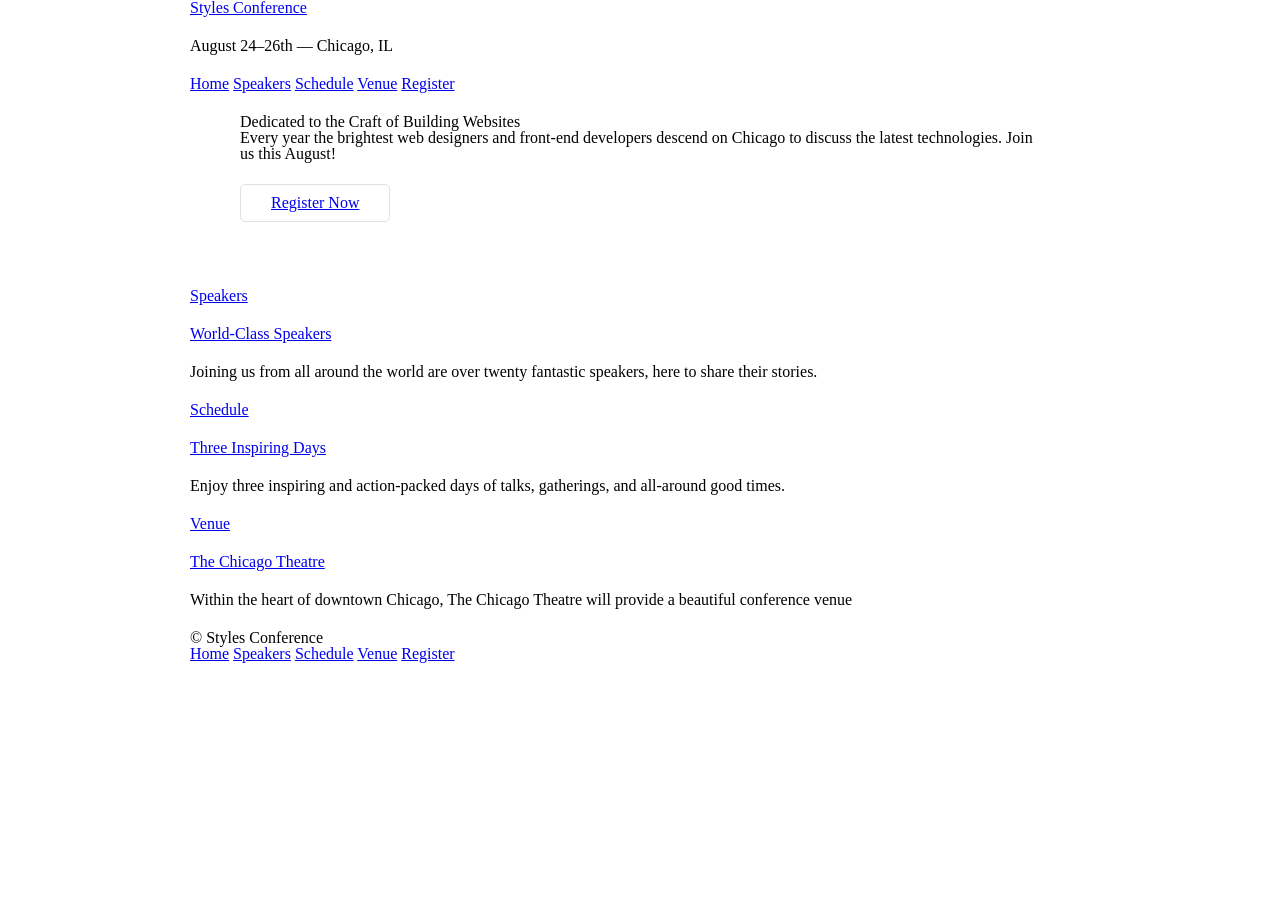
==== ShayHowe/index.html @ f457fa6f "initial commit" ====
<!DOCTYPE html>
<html lang="en">
<head>
    <meta charset="UTF-8">
    <meta name="viewport" content="width=device-width, initial-scale=1.0">
    <title>Styles Conference</title>
    <link rel="stylesheet" href="assets/stylesheets/main.css">
</head>
<body>
    <header class="container">
        <section>
            <a href="index.html"><h1>Styles Conference</h1></a>
        </section>
        <h3>August 24&ndash;26th &mdash; Chicago, IL</h3>
        <nav>
            <a href="index.html">Home</a>
            <a href="speakers.html">Speakers</a>
            <a href="schedule.html">Schedule</a>
            <a href="venue.html">Venue</a>
            <a href="register.html">Register</a>
        </nav>
    </header>

    <section class="hero  container">
        <h2>Dedicated to  the Craft of Building Websites</h2>
        <p>Every year the brightest web designers and front-end developers descend on Chicago to discuss the latest technologies. Join us this August!</p>
        <a href="register.html"  class="btn btn-alt">Register Now</a>
    </section>
    <section>
        <section class="container">
            <a href="speakers.html">
                <h5>Speakers</h5>
                <h3>World-Class Speakers</h3>
            </a>
            <p>Joining us from all around the world are over twenty fantastic speakers, here to share their stories.</p>
        </section>
        <section class="container">
            <a href="schedule.html">
                <h5>Schedule</h5>
                <h3>Three Inspiring Days</h3>
            </a>
            <p>Enjoy three inspiring and action-packed days of talks, gatherings, and all-around good times.</p>
        </section>
        <section class="container">
            <a href="venue.html">
                <h5>Venue</h5>
                <h3>The Chicago Theatre</h3>
            </a>
            <p>Within the heart of downtown Chicago, The Chicago Theatre will provide a beautiful conference venue</p>
        </section>
    </section>
    <footer class="container">
        <small>&copy; Styles Conference</small>
        <nav>
            <a href="index.html">Home</a>
            <a href="speakers.html">Speakers</a>
            <a href="schedule.html">Schedule</a>
            <a href="venue.html">Venue</a>
            <a href="register.html">Register</a>
        </nav>
        
    </footer>
      
    
    
        
</body>
</html>
---- ShayHowe/assets/stylesheets/main.css ----
/* http://meyerweb.com/eric/tools/css/reset/ 2. v2.0 | 20110126
  License: none (public domain)
*/

html, body, div, span, applet, object, iframe,
h1, h2, h3, h4, h5, h6, p, blockquote, pre,
a, abbr, acronym, address, big, cite, code,
del, dfn, em, img, ins, kbd, q, s, samp,
small, strike, strong, sub, sup, tt, var,
b, u, i, center,
dl, dt, dd, ol, ul, li,
fieldset, form, label, legend,
table, caption, tbody, tfoot, thead, tr, th, td,
article, aside, canvas, details, embed,
figure, figcaption, footer, header, hgroup,
menu, nav, output, ruby, section, summary,
time, mark, audio, video {
  margin: 0;
  padding: 0;
  border: 0;
  font-size: 100%;
  font: inherit;
  vertical-align: baseline;
}
/* HTML5 display-role reset for older browsers */
article, aside, details, figcaption, figure,
footer, header, hgroup, menu, nav, section {
  display: block;
}
body {
  line-height: 1;
}
ol, ul {
  list-style: none;
}
blockquote, q {
  quotes: none;
}
blockquote:before, blockquote:after,
q:before, q:after {
  content: '';
  content: none;
}
table {
  border-collapse: collapse;
  border-spacing: 0;
}

/*
  ========================================
  Grid
  ========================================
*/

*,
*:before,
*:after {
  -webkit-box-sizing: border-box;
     -moz-box-sizing: border-box;
          box-sizing: border-box;
}

.container {
    margin: 0 auto;
    padding-left: 30px;
    padding-right: 30px;
    width: 960px;
  }

/*
  ========================================
  Typography
  ========================================
*/

h1, h3, h4, h5, p {
    margin-bottom: 22px;
  }

/*
  ========================================
  Buttons
  ========================================
*/

.btn {
    border-radius: 5px;
    display: inline-block;
    margin: 0;
  }

.btn-alt {
    border: 1px solid #dfe2e5;
    padding: 10px 30px;
  }
  
/*
  ========================================
  Home
  ========================================
*/

.hero {
    padding: 22px 80px 66px 80px;
  }
  
  /*
  ========================================
  Clearfix
  ========================================
*/
.group:before,
.group:after {
  content: "";
  display: table;
}
.group:after {
  clear: both;
}
.group {
  clear: both;
  *zoom: 1;
}
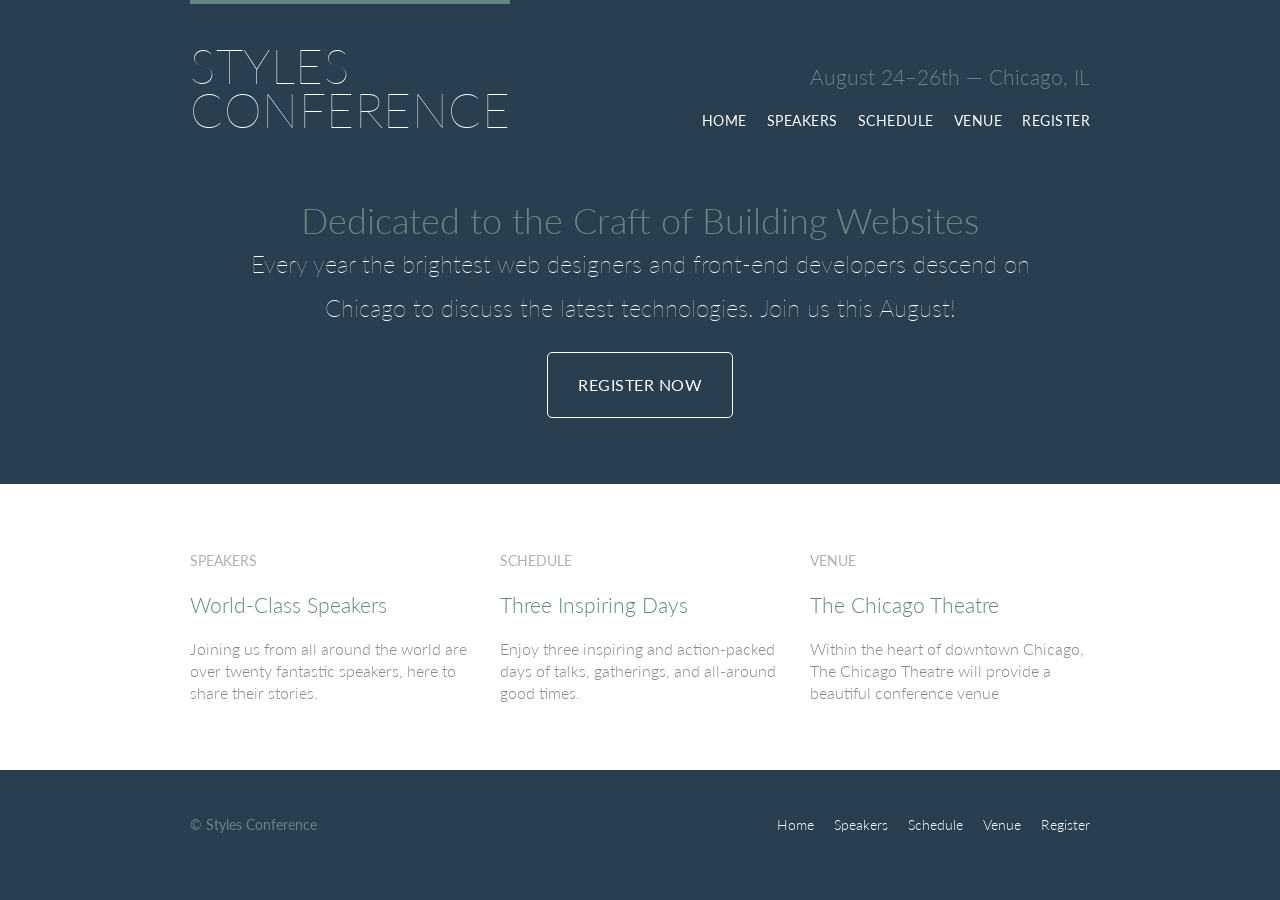
==== commit 471989ee: "Shaye Howe Html and CSS initial commit" ====
--- a/ShayHowe/index.html
+++ b/ShayHowe/index.html
@@ -5,19 +5,23 @@
     <meta name="viewport" content="width=device-width, initial-scale=1.0">
     <title>Styles Conference</title>
     <link rel="stylesheet" href="assets/stylesheets/main.css">
+    <link href="https://fonts.googleapis.com/css2?family=Lato:wght@100;300;400&display=swap" rel="stylesheet">
+
 </head>
 <body>
-    <header class="container">
+    <header class="primary-header container group">
         <section>
-            <a href="index.html"><h1>Styles Conference</h1></a>
+            <h1 class="logo"><a href="index.html">Styles<br> Conference</a></h1>
         </section>
-        <h3>August 24&ndash;26th &mdash; Chicago, IL</h3>
-        <nav>
-            <a href="index.html">Home</a>
-            <a href="speakers.html">Speakers</a>
-            <a href="schedule.html">Schedule</a>
-            <a href="venue.html">Venue</a>
-            <a href="register.html">Register</a>
+        <h3 class="tagline">August 24&ndash;26th &mdash; Chicago, IL</h3>
+        <nav class="nav primary-nav">
+            <ul>
+                <li><a href="index.html">Home</a></li><!--
+             --><li><a href="speakers.html">Speakers</a></li><!--
+             --><li><a href="schedule.html">Schedule</a></li><!--
+             --><li><a href="venue.html">Venue</a></li><!--
+             --><li><a href="register.html">Register</a></li>
+            </ul>
         </nav>
     </header>
 
@@ -26,43 +30,42 @@
         <p>Every year the brightest web designers and front-end developers descend on Chicago to discuss the latest technologies. Join us this August!</p>
         <a href="register.html"  class="btn btn-alt">Register Now</a>
     </section>
-    <section>
-        <section class="container">
-            <a href="speakers.html">
-                <h5>Speakers</h5>
-                <h3>World-Class Speakers</h3>
-            </a>
-            <p>Joining us from all around the world are over twenty fantastic speakers, here to share their stories.</p>
-        </section>
-        <section class="container">
-            <a href="schedule.html">
-                <h5>Schedule</h5>
-                <h3>Three Inspiring Days</h3>
-            </a>
-            <p>Enjoy three inspiring and action-packed days of talks, gatherings, and all-around good times.</p>
-        </section>
-        <section class="container">
-            <a href="venue.html">
-                <h5>Venue</h5>
-                <h3>The Chicago Theatre</h3>
-            </a>
-            <p>Within the heart of downtown Chicago, The Chicago Theatre will provide a beautiful conference venue</p>
-        </section>
+    <section class="row">
+        <div class="grid">
+            <section class="teaser col-1-3">
+                <a href="speakers.html">
+                    <h5>Speakers</h5>
+                    <h3>World-Class Speakers</h3>
+                </a>
+                <p>Joining us from all around the world are over twenty fantastic speakers, here to share their stories.</p>
+            </section><!--
+            --><section class="teaser col-1-3">
+                <a href="schedule.html">
+                    <h5>Schedule</h5>
+                    <h3>Three Inspiring Days</h3>
+                </a>
+                <p>Enjoy three inspiring and action-packed days of talks, gatherings, and all-around good times.</p>
+            </section><!--
+            --><section class="teaser col-1-3">
+                <a href="venue.html">
+                    <h5>Venue</h5>
+                    <h3>The Chicago Theatre</h3>
+                </a>
+                <p>Within the heart of downtown Chicago, The Chicago Theatre will provide a beautiful conference venue</p>
+            </section>
+        </div>   
     </section>
-    <footer class="container">
+    <footer class="primary-footer container group">
         <small>&copy; Styles Conference</small>
-        <nav>
-            <a href="index.html">Home</a>
-            <a href="speakers.html">Speakers</a>
-            <a href="schedule.html">Schedule</a>
-            <a href="venue.html">Venue</a>
-            <a href="register.html">Register</a>
+        <nav class="nav">
+            <ul>
+                <li><a href="index.html">Home</a></li><!--
+             --><li><a href="speakers.html">Speakers</a></li><!--
+             --><li><a href="schedule.html">Schedule</a></li><!--
+             --><li><a href="venue.html">Venue</a></li><!--
+             --><li><a href="register.html">Register</a></li>
+            </ul>
         </nav>
-        
-    </footer>
-      
-    
-    
-        
+    </footer>      
 </body>
 </html>
--- a/ShayHowe/assets/stylesheets/main.css
+++ b/ShayHowe/assets/stylesheets/main.css
@@ -1,3 +1,10 @@
+/*
+  ========================================
+  CSS Reset
+  ========================================
+*/
+
+
 /* http://meyerweb.com/eric/tools/css/reset/ 2. v2.0 | 20110126
   License: none (public domain)
 */
@@ -48,6 +55,54 @@
 
 /*
   ========================================
+  Custom styles
+  ========================================
+*/
+body {
+    background: #293f50;
+    color: #888;
+    font: 300 16px/22px "Lato","Open Sans", "Helvetica Neue", Helvetica, Arial, sans-serif;
+}
+
+h1, h2, h3, h4 {
+    color: #648880;
+}
+
+h1 {
+    font-size: 36px;
+    line-height: 44px;
+}
+
+h2 {
+    font-size: 24px;
+    line-height: 44px;
+}
+
+h3 {
+    font-size: 21px;
+}
+
+h4 {
+    font-size: 18px;
+}
+
+h5 {
+    color: #a9b2b9;
+    font-size: 14px;
+    font-weight: 400;
+    text-transform: uppercase;
+}
+
+strong {
+    font-weight: 400;
+}
+
+cite, em {
+    font-style: italic;
+}
+  
+/*
+  ========================================
   Grid
   ========================================
 */
@@ -60,12 +115,16 @@
           box-sizing: border-box;
 }
 
+.container ,
+.grid {
+    margin: 0 auto;
+    width: 960px;
+}
+
 .container {
-    margin: 0 auto;
     padding-left: 30px;
     padding-right: 30px;
-    width: 960px;
-  }
+}
 
 /*
   ========================================
@@ -75,7 +134,23 @@
 
 h1, h3, h4, h5, p {
     margin-bottom: 22px;
-  }
+}
+
+/*
+  ========================================
+  Leads
+  ========================================
+*/
+
+.lead {
+    text-align: center;
+}
+
+.lead p {
+    font-size: 21px;
+    line-height: 33px;
+}
+  
 
 /*
   ========================================
@@ -85,14 +160,26 @@
 
 .btn {
     border-radius: 5px;
+    color: #fff;
+    cursor: pointer;
     display: inline-block;
+    font-weight: 400;
+    letter-spacing: .5px;
     margin: 0;
-  }
+    text-transform: uppercase;
+}
+  
 
 .btn-alt {
-    border: 1px solid #dfe2e5;
+    border: 1px solid #fff;
     padding: 10px 30px;
-  }
+}
+
+.btn-alt:hover {
+    background: #fff;
+    color: #648880;
+}
+  
   
 /*
   ========================================
@@ -102,7 +189,7 @@
 
 .hero {
     padding: 22px 80px 66px 80px;
-  }
+}
   
   /*
   ========================================
@@ -114,10 +201,236 @@
   content: "";
   display: table;
 }
+
 .group:after {
   clear: both;
 }
+
 .group {
   clear: both;
   *zoom: 1;
 }
+
+/*
+  ========================================
+  Rows
+  ========================================
+*/
+
+.row,
+.row-alt{
+  min-width: 960px;
+}
+
+.row {
+  background: #fff;
+  padding: 66px 0 44px 0;
+}
+
+.row-alt {
+   background: #cbe2c1;
+   background: -webkit-linear-gradient(to right, #a1d3b0, #f6f1d3);
+   background:    -moz-linear-gradient(to right, #a1d3b0, #f6f1d3);
+   background:         linear-gradient(to right, #a1d3b0, #f6f1d3);
+   padding: 44px 0 22px 0;
+ }
+
+
+/*
+  ========================================
+  Primary header
+  ========================================
+*/
+
+.logo {
+    border-top: 4px solid #648880;
+    padding: 40px 0 22px 0;
+    float: left;
+}
+ 
+ /*
+  ========================================
+  Primary footer
+  ========================================
+*/
+
+.primary-footer small {
+    float: left;
+} 
+
+.primary-footer {
+    padding-bottom: 44px;
+    padding-top: 44px;
+}
+  
+
+ /*
+  ========================================
+  Reusable layout
+  ========================================
+*/
+
+.col-1-3 {
+    width: 33.33%;
+}
+
+.col-2-3 {
+    width: 66.66%;
+}
+
+.col-1-3,
+.col-2-3 {
+  display: inline-block;
+  vertical-align: top;
+}
+  
+.grid,
+.col-1-3,
+.col-2-3 {
+  padding-left: 15px;
+  padding-right: 15px;
+}
+
+/*
+  ========================================
+  Links
+  ========================================
+*/
+
+
+
+a {
+    color: #648880;
+    text-decoration: none;
+}
+
+a:hover {
+    color: #a9b2b9;
+}
+
+p a {
+    border-bottom: 1px solid #dfe2e5;
+}
+
+.primary-header a,
+.primary-footer a {
+  color: #fff;
+}
+
+.primary-header a:hover,
+.primary-footer a:hover {
+  color: #648880;
+}
+
+  
+
+/*
+  ========================================
+  Logo
+  ========================================
+*/
+
+.logo {
+    border-top: 4px solid #648880;
+    float: left;
+    font-size: 48px;
+    font-weight: 100;
+    letter-spacing: .5px;
+    line-height: 44px;
+    padding: 40px 0 22px 0;
+    text-transform: uppercase;
+}
+  
+
+.tagline {
+    margin: 66px 0 22px 0;
+    text-align: right;
+}
+  
+  
+/*
+  ========================================
+  Navigation 
+  ========================================
+*/
+
+.primary-nav {
+    font-size: 14px;
+    font-weight: 400;
+    letter-spacing: .5px;
+    text-transform: uppercase;
+}
+
+.nav {
+    text-align: right;
+}
+
+.nav li {
+    display: inline-block;
+    margin: 0 10px;
+    vertical-align: top;
+}
+
+  .nav li:last-child {
+    margin-right: 0;
+}
+  
+ 
+
+/*
+  ========================================
+  Footer
+  ========================================
+*/
+
+.primary-footer {
+    color: #648880;
+    font-size: 14px;
+    padding-bottom: 44px;
+    padding-top: 44px;
+}
+
+.primary-footer small {
+    float: left;
+    font-weight: 400;
+}
+
+
+/*
+  ========================================
+  Hero
+  ========================================
+*/
+
+.hero {
+    color: #fff;
+    line-height: 44px;
+    padding: 22px 80px 66px 80px;
+    text-align: center;
+}
+  
+.hero h2 {
+    font-size: 36px;
+}
+.hero p {
+    font-size: 24px;
+    font-weight: 100;
+}
+
+/*
+  ========================================
+  Speakers
+  ========================================
+*/
+  
+.speaker-info {
+  border: 1px solid #dfe2e5;
+  border-radius: 5px;
+  margin-top: 88px;
+  padding: 22px 0;
+  text-align: center;
+}
+
+.speaker {
+  margin-bottom: 44px;
+}
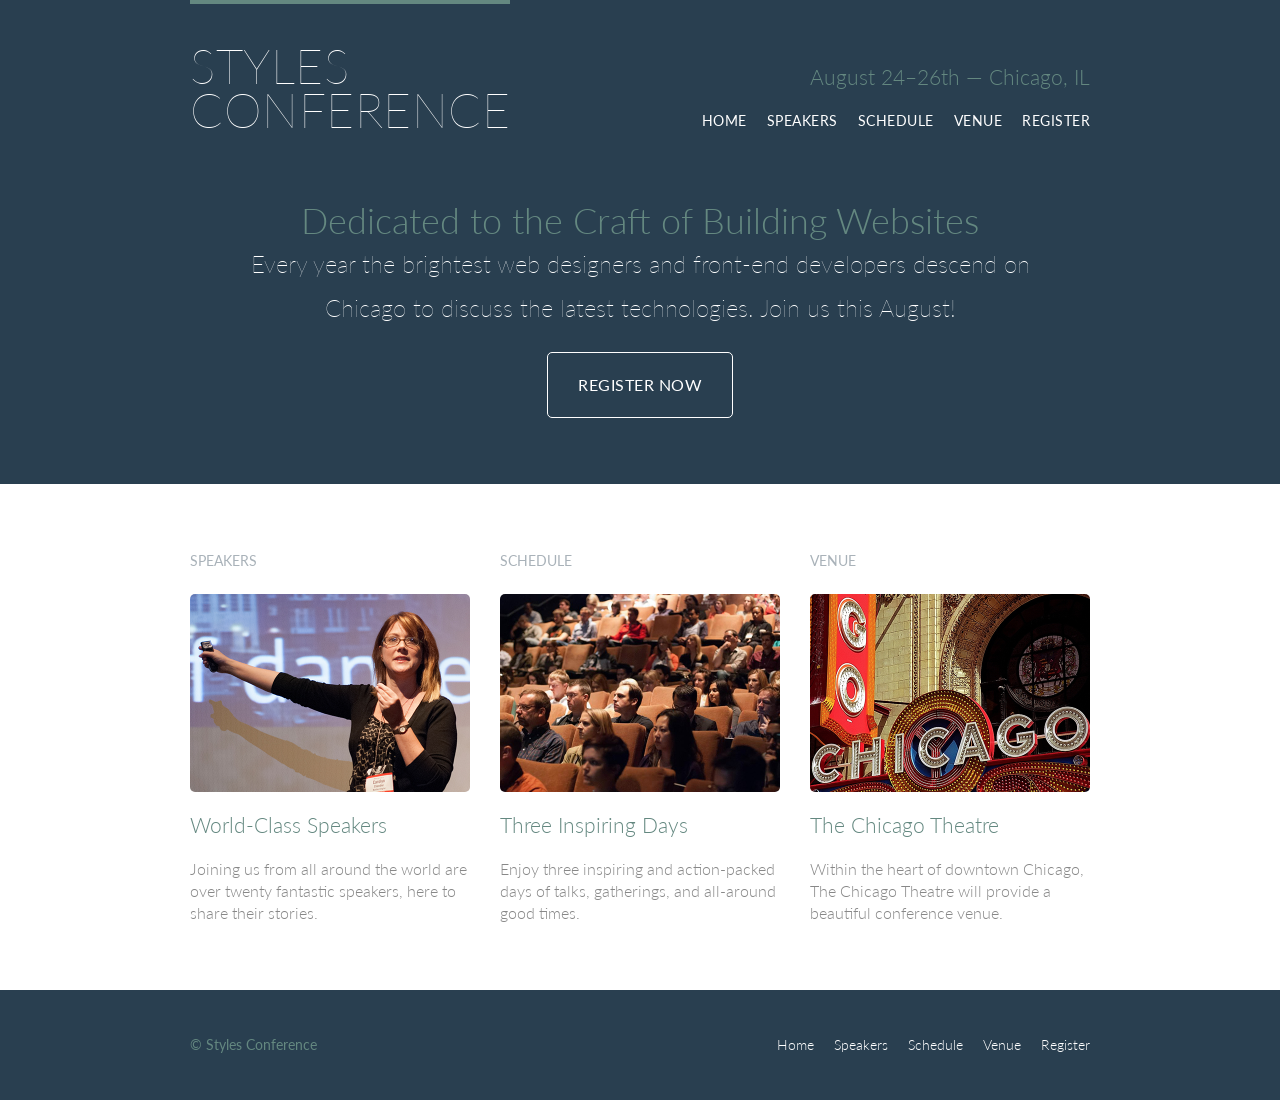
==== commit 4ba14ac0: "finished shay howe" ====
--- a/ShayHowe/index.html
+++ b/ShayHowe/index.html
@@ -9,63 +9,95 @@
 
 </head>
 <body>
+
+    <!-- Header -->
+
     <header class="primary-header container group">
-        <section>
-            <h1 class="logo"><a href="index.html">Styles<br> Conference</a></h1>
-        </section>
-        <h3 class="tagline">August 24&ndash;26th &mdash; Chicago, IL</h3>
-        <nav class="nav primary-nav">
-            <ul>
-                <li><a href="index.html">Home</a></li><!--
-             --><li><a href="speakers.html">Speakers</a></li><!--
-             --><li><a href="schedule.html">Schedule</a></li><!--
-             --><li><a href="venue.html">Venue</a></li><!--
-             --><li><a href="register.html">Register</a></li>
-            </ul>
-        </nav>
+
+      <h1 class="logo">
+        <a href="index.html">Styles <br> Conference</a>
+      </h1>
+
+      <h3 class="tagline">August 24&ndash;26th &mdash; Chicago, IL</h3>
+
+      <nav class="nav primary-nav">
+        <ul>
+          <li><a href="index.html">Home</a></li><!--
+          --><li><a href="speakers.html">Speakers</a></li><!--
+          --><li><a href="schedule.html">Schedule</a></li><!--
+          --><li><a href="venue.html">Venue</a></li><!--
+          --><li><a href="register.html">Register</a></li>
+        </ul>
+      </nav>
+
     </header>
 
-    <section class="hero  container">
-        <h2>Dedicated to  the Craft of Building Websites</h2>
-        <p>Every year the brightest web designers and front-end developers descend on Chicago to discuss the latest technologies. Join us this August!</p>
-        <a href="register.html"  class="btn btn-alt">Register Now</a>
+    <!-- Hero -->
+
+    <section class="container hero">
+
+      <h2>Dedicated to the Craft of Building Websites</h2>
+
+      <p>Every year the brightest web designers and front-end developers descend on Chicago to discuss the latest technologies. Join us this August!</p>
+
+      <a class="btn btn-alt" href="register.html">Register Now</a>
+
     </section>
+
+    <!-- Teasers -->
+
     <section class="row">
-        <div class="grid">
-            <section class="teaser col-1-3">
-                <a href="speakers.html">
-                    <h5>Speakers</h5>
-                    <h3>World-Class Speakers</h3>
-                </a>
-                <p>Joining us from all around the world are over twenty fantastic speakers, here to share their stories.</p>
-            </section><!--
-            --><section class="teaser col-1-3">
-                <a href="schedule.html">
-                    <h5>Schedule</h5>
-                    <h3>Three Inspiring Days</h3>
-                </a>
-                <p>Enjoy three inspiring and action-packed days of talks, gatherings, and all-around good times.</p>
-            </section><!--
-            --><section class="teaser col-1-3">
-                <a href="venue.html">
-                    <h5>Venue</h5>
-                    <h3>The Chicago Theatre</h3>
-                </a>
-                <p>Within the heart of downtown Chicago, The Chicago Theatre will provide a beautiful conference venue</p>
-            </section>
-        </div>   
+      <div class="grid">
+
+        <!-- Speakers -->
+
+        <section class="teaser col-1-3">
+          <h5>Speakers</h5>
+          <a href="speakers.html">
+            <img src="assets/images/home/speakers.jpg" alt="Professional Speaker">
+            <h3>World-Class Speakers</h3>
+          </a>
+          <p>Joining us from all around the world are over twenty fantastic speakers, here to share their stories.</p>
+        </section><!--
+        Schedule
+        --><section class="teaser col-1-3">
+          <h5>Schedule</h5>
+          <a href="schedule.html">
+            <img src="assets/images/home/schedule.jpg" alt="Conference Attendees">
+            <h3>Three Inspiring Days</h3>
+          </a>
+          <p>Enjoy three inspiring and action-packed days of talks, gatherings, and all-around good times.</p>
+        </section><!--
+        Venue
+        --><section class="teaser col-1-3">
+          <h5>Venue</h5>
+          <a href="venue.html">
+            <img src="assets/images/home/venue.jpg" alt="The Chicago Theatre">
+            <h3>The Chicago Theatre</h3>
+          </a>
+          <p>Within the heart of downtown Chicago, The Chicago Theatre will provide a beautiful conference venue.</p>
+        </section>
+
+      </div>
     </section>
+
+    <!-- Footer -->
+
     <footer class="primary-footer container group">
-        <small>&copy; Styles Conference</small>
-        <nav class="nav">
-            <ul>
-                <li><a href="index.html">Home</a></li><!--
-             --><li><a href="speakers.html">Speakers</a></li><!--
-             --><li><a href="schedule.html">Schedule</a></li><!--
-             --><li><a href="venue.html">Venue</a></li><!--
-             --><li><a href="register.html">Register</a></li>
-            </ul>
-        </nav>
-    </footer>      
-</body>
+
+      <small>&copy; Styles Conference</small>
+
+      <nav class="nav">
+        <ul>
+          <li><a href="index.html">Home</a></li><!--
+          --><li><a href="speakers.html">Speakers</a></li><!--
+          --><li><a href="schedule.html">Schedule</a></li><!--
+          --><li><a href="venue.html">Venue</a></li><!--
+          --><li><a href="register.html">Register</a></li>
+        </ul>
+      </nav>
+
+    </footer>
+
+  </body>
 </html>
--- a/ShayHowe/assets/stylesheets/main.css
+++ b/ShayHowe/assets/stylesheets/main.css
@@ -1,12 +1,6 @@
-/*
-  ========================================
-  CSS Reset
-  ========================================
-*/
-
-
-/* http://meyerweb.com/eric/tools/css/reset/ 2. v2.0 | 20110126
-  License: none (public domain)
+/* http://meyerweb.com/eric/tools/css/reset/
+   v2.0 | 20110126
+   License: none (public domain)
 */
 
 html, body, div, span, applet, object, iframe,
@@ -58,49 +52,13 @@
   Custom styles
   ========================================
 */
+
 body {
-    background: #293f50;
-    color: #888;
-    font: 300 16px/22px "Lato","Open Sans", "Helvetica Neue", Helvetica, Arial, sans-serif;
-}
-
-h1, h2, h3, h4 {
-    color: #648880;
-}
-
-h1 {
-    font-size: 36px;
-    line-height: 44px;
-}
-
-h2 {
-    font-size: 24px;
-    line-height: 44px;
-}
-
-h3 {
-    font-size: 21px;
-}
-
-h4 {
-    font-size: 18px;
-}
-
-h5 {
-    color: #a9b2b9;
-    font-size: 14px;
-    font-weight: 400;
-    text-transform: uppercase;
-}
-
-strong {
-    font-weight: 400;
-}
-
-cite, em {
-    font-style: italic;
-}
-  
+  background: #293f50;
+  color: #888;
+  font: 300 16px/22px "Lato", "Open Sans", "Helvetica Neue", Helvetica, Arial, sans-serif;
+}
+
 /*
   ========================================
   Grid
@@ -114,182 +72,127 @@
      -moz-box-sizing: border-box;
           box-sizing: border-box;
 }
-
-.container ,
+.container,
 .grid {
-    margin: 0 auto;
-    width: 960px;
-}
-
+  margin: 0 auto;
+  width: 960px;
+}
 .container {
-    padding-left: 30px;
-    padding-right: 30px;
-}
-
-/*
-  ========================================
-  Typography
-  ========================================
-*/
-
-h1, h3, h4, h5, p {
-    margin-bottom: 22px;
-}
-
-/*
-  ========================================
-  Leads
-  ========================================
-*/
-
-.lead {
-    text-align: center;
-}
-
-.lead p {
-    font-size: 21px;
-    line-height: 33px;
-}
-  
-
-/*
-  ========================================
-  Buttons
-  ========================================
-*/
-
-.btn {
-    border-radius: 5px;
-    color: #fff;
-    cursor: pointer;
-    display: inline-block;
-    font-weight: 400;
-    letter-spacing: .5px;
-    margin: 0;
-    text-transform: uppercase;
-}
-  
-
-.btn-alt {
-    border: 1px solid #fff;
-    padding: 10px 30px;
-}
-
-.btn-alt:hover {
-    background: #fff;
-    color: #648880;
-}
-  
-  
-/*
-  ========================================
-  Home
-  ========================================
-*/
-
-.hero {
-    padding: 22px 80px 66px 80px;
-}
-  
-  /*
-  ========================================
-  Clearfix
-  ========================================
-*/
-.group:before,
-.group:after {
-  content: "";
-  display: table;
-}
-
-.group:after {
-  clear: both;
-}
-
-.group {
-  clear: both;
-  *zoom: 1;
-}
-
-/*
-  ========================================
-  Rows
-  ========================================
-*/
-
-.row,
-.row-alt{
-  min-width: 960px;
-}
-
-.row {
-  background: #fff;
-  padding: 66px 0 44px 0;
-}
-
-.row-alt {
-   background: #cbe2c1;
-   background: -webkit-linear-gradient(to right, #a1d3b0, #f6f1d3);
-   background:    -moz-linear-gradient(to right, #a1d3b0, #f6f1d3);
-   background:         linear-gradient(to right, #a1d3b0, #f6f1d3);
-   padding: 44px 0 22px 0;
- }
-
-
-/*
-  ========================================
-  Primary header
-  ========================================
-*/
-
-.logo {
-    border-top: 4px solid #648880;
-    padding: 40px 0 22px 0;
-    float: left;
-}
- 
- /*
-  ========================================
-  Primary footer
-  ========================================
-*/
-
-.primary-footer small {
-    float: left;
-} 
-
-.primary-footer {
-    padding-bottom: 44px;
-    padding-top: 44px;
-}
-  
-
- /*
-  ========================================
-  Reusable layout
-  ========================================
-*/
-
-.col-1-3 {
-    width: 33.33%;
-}
-
-.col-2-3 {
-    width: 66.66%;
-}
-
-.col-1-3,
-.col-2-3 {
-  display: inline-block;
-  vertical-align: top;
-}
-  
+  padding-left: 30px;
+  padding-right: 30px;
+}
 .grid,
 .col-1-3,
 .col-2-3 {
   padding-left: 15px;
   padding-right: 15px;
 }
+.col-1-3,
+.col-2-3  {
+  display: inline-block;
+  vertical-align: top;
+}
+.col-1-3 {
+  width: 33.33%;
+}
+.col-2-3 {
+  width: 66.66%;
+}
+
+/*
+  ========================================
+  Clearfix
+  ========================================
+*/
+
+.group:before,
+.group:after {
+  content: "";
+  display: table;
+}
+.group:after {
+  clear: both;
+}
+.group {
+  clear: both;
+  *zoom: 1;
+}
+
+/*
+  ========================================
+  Rows
+  ========================================
+*/
+
+.row,
+.row-alt {
+  min-width: 960px;
+}
+.row {
+  background: #fff;
+  padding: 66px 0 44px 0;
+}
+.row-alt {
+  background: #cbe2c1;
+  background: -webkit-linear-gradient(to right, #a1d3b0, #f6f1d3);
+  background:    -moz-linear-gradient(to right, #a1d3b0, #f6f1d3);
+  background:         linear-gradient(to right, #a1d3b0, #f6f1d3);
+  padding: 44px 0 22px 0;
+}
+
+/*
+  ========================================
+  Typography
+  ========================================
+*/
+
+h1, h2, h3, h4 {
+  color: #648880;
+}
+h1, h3, h4, h5, p {
+  margin-bottom: 22px;
+}
+h1 {
+  font-size: 36px;
+  line-height: 44px;
+}
+h2 {
+  font-size: 24px;
+  line-height: 44px;
+}
+h3 {
+  font-size: 21px;
+}
+h4 {
+  font-size: 18px;
+}
+h5 {
+  color: #a9b2b9;
+  font-size: 14px;
+  font-weight: 400;
+  text-transform: uppercase;
+}
+strong {
+  font-weight: 400;
+}
+cite,
+em {
+  font-style: italic;
+}
+
+/*
+  ========================================
+  Leads
+  ========================================
+*/
+
+.lead {
+  text-align: center;
+}
+.lead p {
+  font-size: 21px;
+  line-height: 33px;
+}
 
 /*
   ========================================
@@ -297,124 +200,148 @@
   ========================================
 */
 
-
-
 a {
-    color: #648880;
-    text-decoration: none;
-}
-
+  color: #648880;
+  text-decoration: none;
+}
 a:hover {
-    color: #a9b2b9;
-}
-
+  color: #a9b2b9;
+}
 p a {
-    border-bottom: 1px solid #dfe2e5;
-}
-
+  border-bottom: 1px solid #dfe2e5;
+}
 .primary-header a,
 .primary-footer a {
   color: #fff;
 }
-
 .primary-header a:hover,
 .primary-footer a:hover {
   color: #648880;
 }
 
-  
-
-/*
-  ========================================
-  Logo
+/*
+  ========================================
+  Buttons
+  ========================================
+*/
+
+.btn {
+  border-radius: 5px;
+  color: #fff;
+  cursor: pointer;
+  display: inline-block;
+  font-weight: 400;
+  letter-spacing: .5px;
+  margin: 0;
+  text-transform: uppercase;
+}
+.btn-default {
+  border: 0;
+  background: #648880;
+  padding: 11px 30px;
+  font-size: 14px;
+}
+.btn-default:hover {
+  background: #77a198;
+}
+.btn-alt {
+  border: 1px solid #fff;
+  padding: 10px 30px;
+}
+.btn-alt:hover {
+  background: #fff;
+  color: #648880;
+}
+
+/*
+  ========================================
+  Primary header
   ========================================
 */
 
 .logo {
-    border-top: 4px solid #648880;
-    float: left;
-    font-size: 48px;
-    font-weight: 100;
-    letter-spacing: .5px;
-    line-height: 44px;
-    padding: 40px 0 22px 0;
-    text-transform: uppercase;
-}
-  
-
+  border-top: 4px solid #648880;
+  float: left;
+  font-size: 48px;
+  font-weight: 100;
+  letter-spacing: .5px;
+  line-height: 44px;
+  padding: 40px 0 22px 0;
+  text-transform: uppercase;
+}
 .tagline {
-    margin: 66px 0 22px 0;
-    text-align: right;
-}
-  
-  
-/*
-  ========================================
-  Navigation 
-  ========================================
-*/
-
+  margin: 66px 0 22px 0;
+  text-align: right;
+}
 .primary-nav {
-    font-size: 14px;
-    font-weight: 400;
-    letter-spacing: .5px;
-    text-transform: uppercase;
-}
+  font-size: 14px;
+  font-weight: 400;
+  letter-spacing: .5px;
+  text-transform: uppercase;
+}
+
+/*
+  ========================================
+  Primary footer
+  ========================================
+*/
+
+.primary-footer {
+  color: #648880;
+  font-size: 14px;
+  padding-bottom: 44px;
+  padding-top: 44px;
+}
+.primary-footer small {
+  float: left;
+  font-weight: 400;
+}
+
+/*
+  ========================================
+  Navigation
+  ========================================
+*/
 
 .nav {
-    text-align: right;
-}
-
+  text-align: right;
+}
 .nav li {
-    display: inline-block;
-    margin: 0 10px;
-    vertical-align: top;
-}
-
-  .nav li:last-child {
-    margin-right: 0;
-}
-  
- 
-
-/*
-  ========================================
-  Footer
-  ========================================
-*/
-
-.primary-footer {
-    color: #648880;
-    font-size: 14px;
-    padding-bottom: 44px;
-    padding-top: 44px;
-}
-
-.primary-footer small {
-    float: left;
-    font-weight: 400;
-}
-
-
-/*
-  ========================================
-  Hero
+  display: inline-block;
+  margin: 0 10px;
+  vertical-align: top;
+}
+.nav li:last-child {
+  margin-right: 0;
+}
+
+/*
+  ========================================
+  Home
   ========================================
 */
 
 .hero {
-    color: #fff;
-    line-height: 44px;
-    padding: 22px 80px 66px 80px;
-    text-align: center;
-}
-  
+  color: #fff;
+  line-height: 44px;
+  padding: 22px 80px 66px 80px;
+  text-align: center;
+}
 .hero h2 {
-    font-size: 36px;
+  font-size: 36px;
 }
 .hero p {
-    font-size: 24px;
-    font-weight: 100;
+  font-size: 24px;
+  font-weight: 100;
+}
+.teaser a:hover h3 {
+  color: #a9b2b9;
+}
+.teaser img {
+  border-radius: 5px;
+  display: block;
+  margin-bottom: 22px;
+  max-width: 100%
 }
 
 /*
@@ -422,15 +349,145 @@
   Speakers
   ========================================
 */
-  
+
+.speaker {
+  margin-bottom: 44px;
+}
 .speaker-info {
   border: 1px solid #dfe2e5;
   border-radius: 5px;
   margin-top: 88px;
-  padding: 22px 0;
+  padding-bottom: 22px;
   text-align: center;
 }
-
-.speaker {
+.speaker-info img {
+  border-radius: 50%;
+  height: 130px;
+  margin: -66px 0 22px 0;
+  vertical-align: top;
+}
+
+/*
+  ========================================
+  Schedule
+  ========================================
+*/
+
+table {
   margin-bottom: 44px;
-}
+  width: 100%;
+}
+table:last-child {
+  margin-bottom: 0;
+}
+th,
+td {
+  padding-bottom: 22px;
+  vertical-align: top;
+}
+th {
+  padding-right: 45px;
+  text-align: right;
+  width: 20%;
+}
+td {
+  width: 40%;
+}
+thead {
+  line-height: 44px;
+}
+thead th {
+  color: #648880;
+  font-size: 24px;
+}
+tbody th {
+  color: #a9b2b9;
+  font-size: 14px;
+  font-weight: 400;
+  padding-top: 22px;
+  text-transform: uppercase;
+}
+tbody td {
+  border-top: 1px solid #dfe2e5;
+  padding-top: 21px;
+}
+tbody td:first-of-type {
+  padding-right: 15px;
+}
+tbody td:last-of-type {
+  padding-left: 15px;
+}
+tbody td:only-of-type {
+  padding-left: 0;
+  padding-right: 0;
+}
+table a {
+  color: #888;
+}
+table h4 {
+  margin-bottom: 0;
+}
+.schedule-offset {
+  color: #a9b2b9;
+}
+
+/*
+  ========================================
+  Venue
+  ========================================
+*/
+
+.venue-theatre {
+  margin-bottom: 66px;
+}
+.venue-hotel {
+  margin-bottom: 22px;
+}
+.venue-map {
+  height: 264px;
+}
+
+/*
+  ========================================
+  Register
+  ========================================
+*/
+
+.why-attend {
+  list-style: square;
+  margin: 0 0 22px 30px;
+}
+form {
+  margin-bottom: 22px;
+}
+input,
+select,
+textarea {
+  font: 300 16px/22px "Lato", "Open Sans", "Helvetica Neue", Helvetica, Arial, sans-serif;
+}
+.register-group label {
+  color: #648880;
+  cursor: pointer;
+  font-weight: 400;
+}
+.register-group input,
+.register-group select,
+.register-group textarea {
+  border: 1px solid #c6c9cc;
+  border-radius: 5px;
+  color: #888;
+  display: block;
+  margin: 5px 0 27px 0;
+  padding: 5px 8px;
+}
+.register-group input,
+.register-group textarea {
+  width: 100%;
+}
+.register-group select {
+  height: 34px;
+  width: 60px;
+}
+.register-group textarea {
+  height: 78px;
+}
